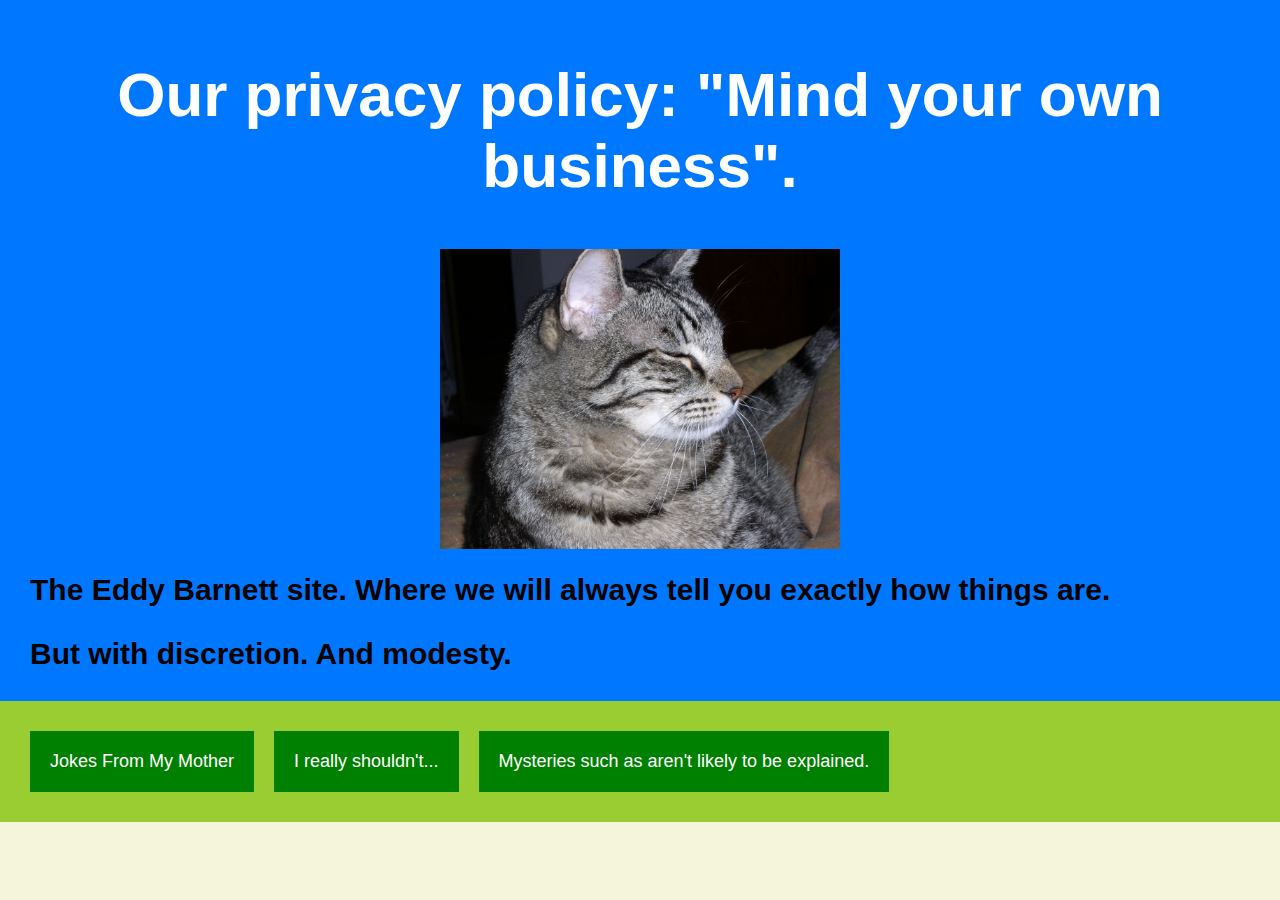
==== index.html @ 27a4dc45 "Add files via upload" ====
<!DOCTYPE html>
<html>
<head>
<title>Hi from Eddy Barnett</title>
  <link rel="stylesheet" href="styles/styles.css"></link>
  <meta name="viewport" content="width=device-width" />
</head>
<body class='main'>
  <section id='topmost'>
    <h1>
    Our privacy policy: "Mind your own business".
    </h1>
    <img class="mainImg" src="img/P1010012.JPG" alt="Skippy Boy" width="400" height="300">  
    <h2 class="desc">The Eddy Barnett site. Where we will always tell you exactly how things are.</h2>
    <h2 class='desc'>But with discretion. And modesty.</h3>
  </section>
  <section class="links">
      <a href="jokes.html" class="styledButton">Jokes From My Mother</a>
      <a href="shouldnt.html" class="styledButton">I really shouldn't...</a>
      <a href="mysteries.html" class="styledButton">Mysteries such as aren't likely to be explained.</a>
  </section>
</body>
</html>
---- styles/styles.css ----
body{
  color:#000;
  margin: 0;
  padding: 0;
  font-size: 1em;
  font-family: 'Geneva', sans-serif;
  background: beige;
}

* {
  box-sizing: border-box;
}

h1{
font-size: 62px;
color: #FFF;
  padding: 7px;
  text-align: center;
/*  height: fit-content;
  width: fit-content; */
}

h2{
  font-size: 35px;
}

#topmost{
  background-color: rgb(0, 119, 255);
  padding: 10px;
 /* display: flex;
  flex-flow: row wrap;
  justify-content: space-around; */
  text-align: center;
}

.center-text{
  text-align: center;
}

.desc{
  padding: 10px;
  margin: 10px 10px;
  height: fit-content;
  width: fit-content;
  font-size: 30px;
}

.center-el{
  text-align: center;
}

.article{
  font-size: 18px;
  background: wheat;
  display: flexbox;
  padding: 0 1em 0 1em;
  flex-flow: column;
}

.color1{
  background: rgb(107, 124, 116);
}

.article-text{
  padding: 0px 28px 25px 28px;
  color: white;
}

.image-and-text{
    min-height: 320px;
    padding: 20px;
    display: grid;
    grid-template-columns: 0fr 4fr 0fr;
    grid-gap: 15px;
    background-color: #6b5b95;
    color: white;
    font-size: 1em;
 }
  
 @media only screen and (max-width: 768px) {
  /* For mobile phones: */
  .image-and-text {
    display: flex;
    flex-flow: wrap;
  }
}
 image-and-text2{
  min-height: 320px;
  padding: 20px;
  display: flex;
  flex-wrap: wrap;
 }

.image-area{
  width: fit-content;
}

.image-area2{
  width: fit-content;
  /* display: flex;
  flex-wrap: wrap; */
}

.text-area{
  padding: 15px;
}

.buttonable-text{
  display: none;
}

.phoneImg{
  height: 330px;
  width: 160px;
}

.phoneImg-uncropped{
  height: 300px;
  max-width: 200px;
  min-width: 200px;
}


.links{
  background-color:yellowgreen;
  display: flex;
  font-size:  18px;
  color: red;
  padding: 20px;
}

.displayer{
  display: flex;
  flex-wrap: wrap;
}

.toTheSide{
  background: rgba(85, 93, 94, 0.753);
  padding: 10px;
  color: crimson;
  background: pink;
  flex-grow: 1;
}

.big-picture{
  width: 300px;
}

.sideLinks{
  flex-grow: 1;
  background: blue;
  padding: 10px 0 0 10px;
}

@media only screen and (max-device-width: 480px){
  .desc {
    font-size: 40px;
    background-color: olive;
  }
  #topmost h1{
    font-size: 6px;  
  }
}

.jComment{
  color: #000;
  font-style: italic;
  font-size: 28px;
}

.styledButton{
  text-decoration: none;
  font-size: 18px;
  padding: 20px;
  background: green;
  color: white;
  margin: 10px;
}

.styledButton:visited{
  background: brown;
  color: yellow;
  text-decoration: none;
}

.styledButton:hover{
  color: yellow;
  background: #6b5b95;
  text-decoration: underline;

}

#jokeSection{
  background-color: bisque;
  padding: 20px 20px;
  margin-left: auto;
  margin-right: auto;
}

.unJoke{
  border-bottom: purple 4px solid;
  padding-bottom: 6px;
  margin-bottom: 6px;
}

.setUp{
  font-size: 36px;
  font-weight: bold;
  color: #000;
}

.punchLine{
  font-size: 34px;
  color: blue;
}
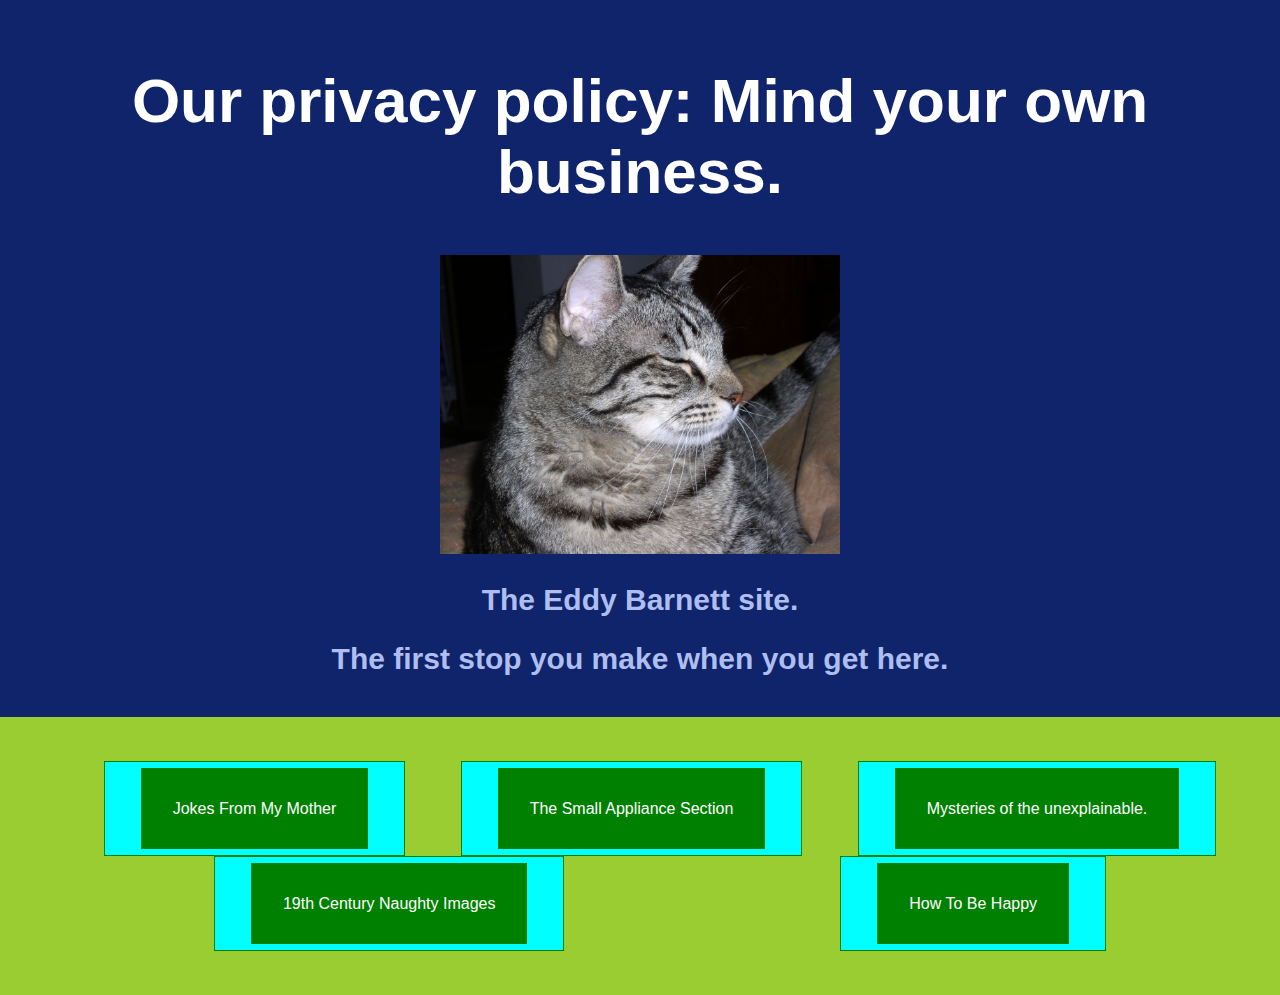
==== commit 6d85e627: "Add files via upload" ====
--- a/index.html
+++ b/index.html
@@ -8,16 +8,30 @@
 <body class='main'>
   <section id='topmost'>
     <h1>
-    Our privacy policy: "Mind your own business".
+    Our privacy policy: Mind your own business.
     </h1>
-    <img class="mainImg" src="img/P1010012.JPG" alt="Skippy Boy" width="400" height="300">  
-    <h2 class="desc">The Eddy Barnett site. Where we will always tell you exactly how things are.</h2>
-    <h2 class='desc'>But with discretion. And modesty.</h3>
+    <img class="mainImg" src="img/P1010012.JPG" alt="Skippy Boy" width="400">  
+    <h2 class="desc">The Eddy Barnett site.</h2>
+    <h2 class='desc'>The first stop you make when you get here.</h3>
   </section>
-  <section class="links">
-      <a href="jokes.html" class="styledButton">Jokes From My Mother</a>
-      <a href="shouldnt.html" class="styledButton">I really shouldn't...</a>
-      <a href="mysteries.html" class="styledButton">Mysteries such as aren't likely to be explained.</a>
-  </section>
+  <nav class="links">
+    <ul class="nav-list">
+      <li class="nav-item">
+        <a href="jokes.html" class="styledButton">Jokes From My Mother</a>
+      </li>
+      <li class="nav-item">
+        <a href="appliances.html" class="styledButton">The Small Appliance Section</a>
+      </li>
+      <li class="nav-item">
+        <a href="mysteries.html" class="styledButton">Mysteries of the unexplainable.</a>
+        </li>
+        <li class="nav-item">
+          <a href="fin.html" class="styledButton">19th Century Naughty Images</a>
+          </li>
+          <li class="nav-item">
+            <a href="happiness.html" class="styledButton">How To Be Happy</a>
+            </li>          
+    </ul>
+  </nav>
 </body>
 </html>
--- a/styles/styles.css
+++ b/styles/styles.css
@@ -20,17 +20,66 @@
   width: fit-content; */
 }
 
+.bold-caption{
+  font-weight: 900;
+  color: black;
+}
 h2{
   font-size: 35px;
 }
 
+.footnoter{
+  display: flex;
+  flex-direction: row;
+  padding-top: 3rem;
+}
+
+.cry-for-happy{
+  background-color: skyblue;
+  mIn-height: 450px;
+  font-size: 4rem;
+  font-family: Palatino monospace ;
+  font-style: italic;
+  text-align: center;
+  padding-top: 2rem;
+  border: 5px solid green;
+}
+
+.my-best-advice{
+  background-color: #AA36AA;
+  color: brown;
+  border: 5px solid purple;
+  
+}
+
+.secret-button{
+  color: inherit;
+  background-color: inherit;
+  border: none;
+  margin-left: 25%;
+  font-size: 7rem;
+}
+
+#hidden-text{
+  padding-top: 3rem;
+  font-size: 1.9rem;
+  visibility: hidden;
+}
+
 #topmost{
-  background-color: rgb(0, 119, 255);
-  padding: 10px;
+  background-color: #0f246b;
+  padding: 1rem;
  /* display: flex;
   flex-flow: row wrap;
   justify-content: space-around; */
   text-align: center;
+  color: #afbef0;
+}
+
+.lower-down{
+  padding: 12rem 0 3rem 0;
+  color: rebeccapurple;
+  font-size: 2rem;
 }
 
 .center-text{
@@ -38,15 +87,21 @@
 }
 
 .desc{
-  padding: 10px;
-  margin: 10px 10px;
-  height: fit-content;
-  width: fit-content;
+  text-align: center;
+ /* height: fit-content;
+  width: fit-content; */
   font-size: 30px;
 }
 
-.center-el{
-  text-align: center;
+/*
+.articles{
+  background-color: chartreuse;
+  padding: 33px;
+}
+*/
+
+.color1{
+  background: rgb(107, 124, 116);
 }
 
 .article{
@@ -55,10 +110,7 @@
   display: flexbox;
   padding: 0 1em 0 1em;
   flex-flow: column;
-}
-
-.color1{
-  background: rgb(107, 124, 116);
+  margin-bottom: 25px;
 }
 
 .article-text{
@@ -76,7 +128,7 @@
     color: white;
     font-size: 1em;
  }
-  
+ 
  @media only screen and (max-width: 768px) {
   /* For mobile phones: */
   .image-and-text {
@@ -84,7 +136,7 @@
     flex-flow: wrap;
   }
 }
- image-and-text2{
+ .image-and-text2{
   min-height: 320px;
   padding: 20px;
   display: flex;
@@ -111,7 +163,14 @@
 
 .phoneImg{
   height: 330px;
-  width: 160px;
+  /* width: 160px; */
+}
+
+.phoneImgCenter{
+  height: 330px;
+  display: block;
+  margin-left: auto;
+  margin-right: auto;
 }
 
 .phoneImg-uncropped{
@@ -123,33 +182,51 @@
 
 .links{
   background-color:yellowgreen;
-  display: flex;
   font-size:  18px;
   color: red;
-  padding: 20px;
+  padding: .5rem 0;
+}
+
+.nav-list{
+  list-style-type: none;
+  margin: 2em;
+  display: flex;
+  flex-direction: row;
+  flex-wrap: wrap;
+  justify-content: space-around;
+  max-width: 1500px;
+}
+
+.nav-item{
+  padding: 2em; 
+  background-color: cyan;
+  border: solid green .1em;
 }
 
 .displayer{
   display: flex;
   flex-wrap: wrap;
-}
-
-.toTheSide{
-  background: rgba(85, 93, 94, 0.753);
-  padding: 10px;
-  color: crimson;
+  flex-direction: row;
+}
+
+.appliance{
+  padding: 1rem;
+  color: #0f246b;
   background: pink;
+  width: 45%;
   flex-grow: 1;
 }
 
 .big-picture{
-  width: 300px;
+  width: 100%;
+  height: auto;
 }
 
 .sideLinks{
   flex-grow: 1;
-  background: blue;
-  padding: 10px 0 0 10px;
+  background:#0f246b;
+  padding: 1rem 0 0 1rem;
+  height: 7rem;
 }
 
 @media only screen and (max-device-width: 480px){
@@ -168,13 +245,19 @@
   font-size: 28px;
 }
 
+.slimStyledButton{
+  background-color: green;
+  font-size: 1rem;
+  padding: 2rem 1rem;
+
+}
+
 .styledButton{
   text-decoration: none;
-  font-size: 18px;
-  padding: 20px;
+  font-size: 1rem;
   background: green;
   color: white;
-  margin: 10px;
+  padding: 2em;
 }
 
 .styledButton:visited{
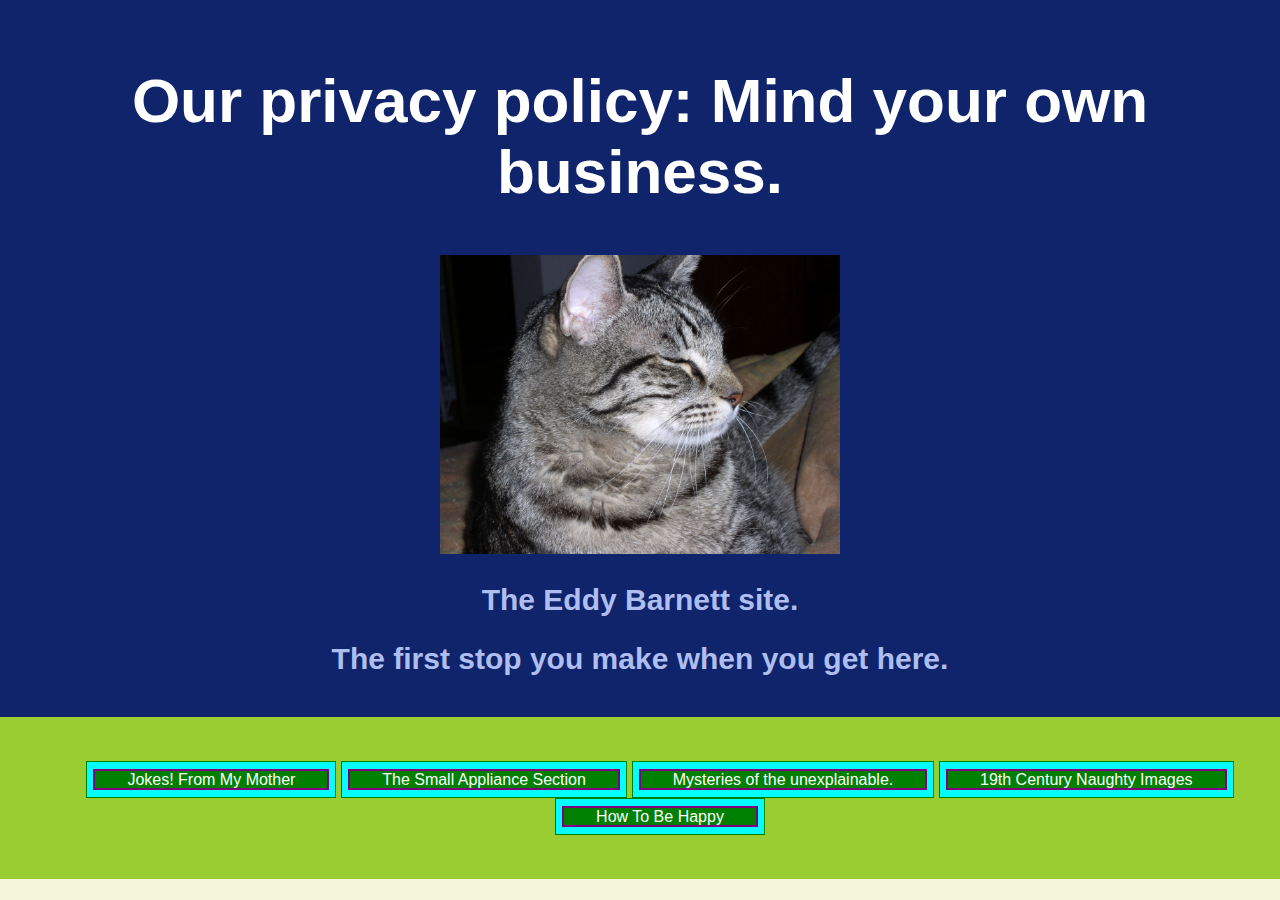
==== commit 6c12c653: "Add files via upload" ====
--- a/index.html
+++ b/index.html
@@ -17,7 +17,7 @@
   <nav class="links">
     <ul class="nav-list">
       <li class="nav-item">
-        <a href="jokes.html" class="styledButton">Jokes From My Mother</a>
+        <a href="jokes.html" class="styledButton">Jokes! From My Mother</a>
       </li>
       <li class="nav-item">
         <a href="appliances.html" class="styledButton">The Small Appliance Section</a>
--- a/styles/styles.css
+++ b/styles/styles.css
@@ -183,8 +183,8 @@
 .links{
   background-color:yellowgreen;
   font-size:  18px;
-  color: red;
-  padding: .5rem 0;
+  display: flex;
+  padding: .5rem;
 }
 
 .nav-list{
@@ -198,9 +198,9 @@
 }
 
 .nav-item{
-  padding: 2em; 
+  padding: 7px 5px; 
   background-color: cyan;
-  border: solid green .1em;
+  border: solid green 1px;
 }
 
 .displayer{
@@ -235,8 +235,9 @@
     background-color: olive;
   }
   #topmost h1{
-    font-size: 6px;  
+    font-size: 46px;  
   }
+  
 }
 
 .jComment{
@@ -257,7 +258,9 @@
   font-size: 1rem;
   background: green;
   color: white;
-  padding: 2em;
+  padding: 0 2em;
+  margin: 1px;
+  border: 2px solid purple;
 }
 
 .styledButton:visited{
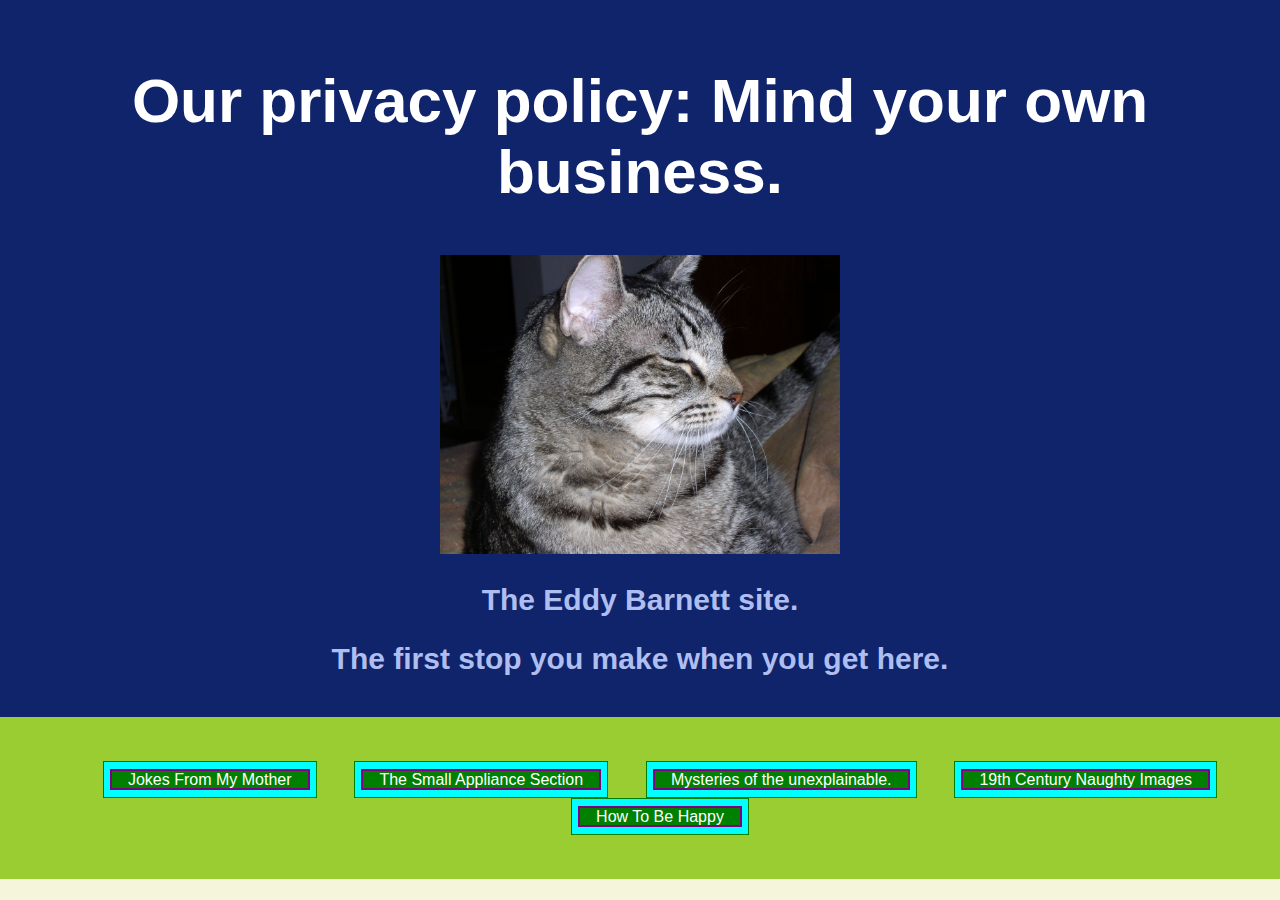
==== commit 1ecdf7fc: "Add files via upload" ====
--- a/index.html
+++ b/index.html
@@ -17,7 +17,7 @@
   <nav class="links">
     <ul class="nav-list">
       <li class="nav-item">
-        <a href="jokes.html" class="styledButton">Jokes! From My Mother</a>
+        <a href="jokes.html" class="styledButton">Jokes From My Mother</a>
       </li>
       <li class="nav-item">
         <a href="appliances.html" class="styledButton">The Small Appliance Section</a>
--- a/styles/styles.css
+++ b/styles/styles.css
@@ -258,7 +258,7 @@
   font-size: 1rem;
   background: green;
   color: white;
-  padding: 0 2em;
+  padding: 0 1em;
   margin: 1px;
   border: 2px solid purple;
 }
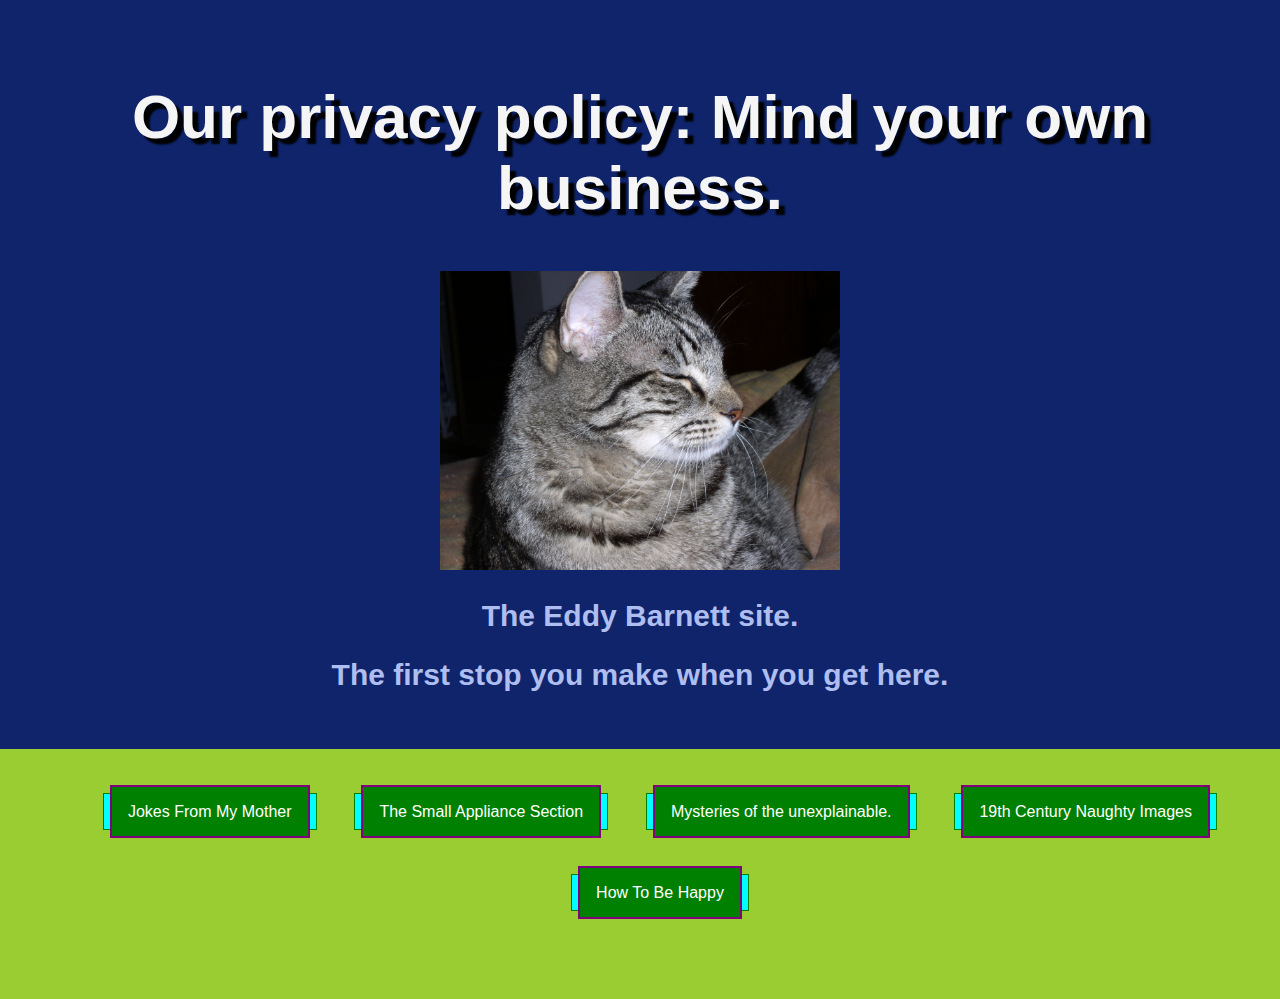
==== commit 85619a9a: "Add files via upload" ====
--- a/index.html
+++ b/index.html
@@ -7,7 +7,7 @@
 </head>
 <body class='main'>
   <section id='topmost'>
-    <h1>
+    <h1 class="shadowed">
     Our privacy policy: Mind your own business.
     </h1>
     <img class="mainImg" src="img/P1010012.JPG" alt="Skippy Boy" width="400">  
--- a/styles/styles.css
+++ b/styles/styles.css
@@ -68,16 +68,22 @@
 
 #topmost{
   background-color: #0f246b;
-  padding: 1rem;
+  padding: 2rem;
  /* display: flex;
   flex-flow: row wrap;
   justify-content: space-around; */
   text-align: center;
   color: #afbef0;
+  margin-bottom: 0;
+}
+
+.shadowed{
+  color: whitesmoke;
+  text-shadow: 6px 6px 2px black;
 }
 
 .lower-down{
-  padding: 12rem 0 3rem 0;
+  padding: 3rem 0 3rem 0;
   color: rebeccapurple;
   font-size: 2rem;
 }
@@ -93,24 +99,33 @@
   font-size: 30px;
 }
 
-/*
+
+
 .articles{
-  background-color: chartreuse;
-  padding: 33px;
-}
-*/
+  margin-top: 9;
+} 
+
+
 
 .color1{
   background: rgb(107, 124, 116);
+
+}
+
+.text-text{
+  padding: 7px 7px 7px 16px;
 }
 
 .article{
   font-size: 18px;
   background: wheat;
   display: flexbox;
-  padding: 0 1em 0 1em;
   flex-flow: column;
+  /*margin-top: 0;
   margin-bottom: 25px;
+*/  
+  padding-top: 7px;
+  padding-left: 7px;
 }
 
 .article-text{
@@ -201,6 +216,7 @@
   padding: 7px 5px; 
   background-color: cyan;
   border: solid green 1px;
+  margin-bottom: 44px;
 }
 
 .displayer{
@@ -215,11 +231,14 @@
   background: pink;
   width: 45%;
   flex-grow: 1;
+  
 }
 
 .big-picture{
   width: 100%;
   height: auto;
+  margin-top: 4px;
+
 }
 
 .sideLinks{
@@ -227,6 +246,7 @@
   background:#0f246b;
   padding: 1rem 0 0 1rem;
   height: 7rem;
+  margin-top: 0;
 }
 
 @media only screen and (max-device-width: 480px){
@@ -246,6 +266,11 @@
   font-size: 28px;
 }
 
+.floatButton{
+ text-align: center;
+ padding: 3rem;
+}
+
 .slimStyledButton{
   background-color: green;
   font-size: 1rem;
@@ -258,7 +283,7 @@
   font-size: 1rem;
   background: green;
   color: white;
-  padding: 0 1em;
+  padding: 1em 1em;
   margin: 1px;
   border: 2px solid purple;
 }
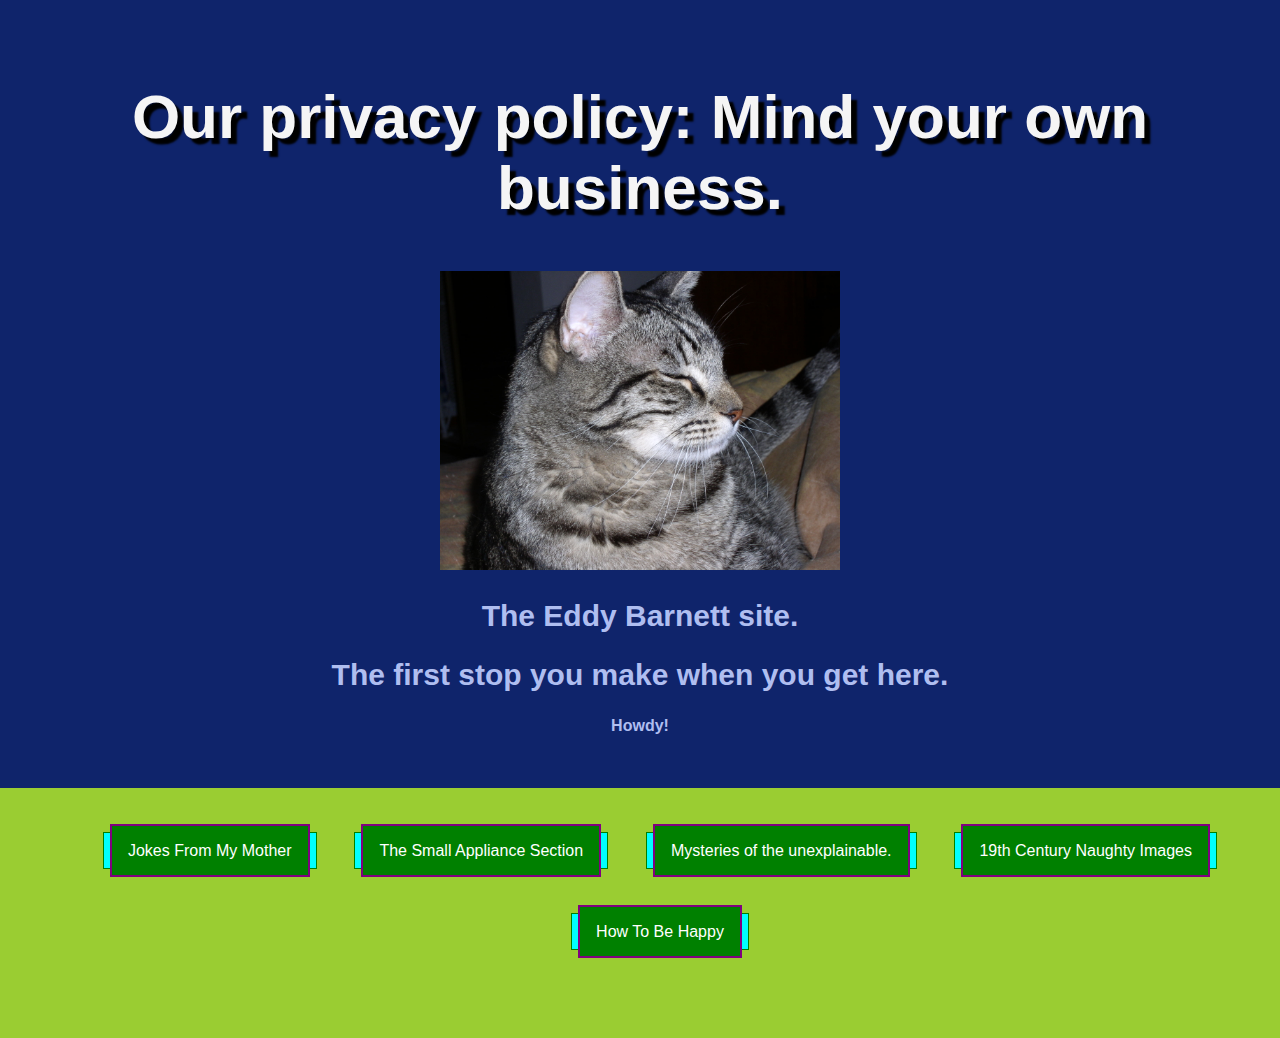
==== commit 2a8d47f3: "Add files via upload" ====
--- a/index.html
+++ b/index.html
@@ -12,7 +12,8 @@
     </h1>
     <img class="mainImg" src="img/P1010012.JPG" alt="Skippy Boy" width="400">  
     <h2 class="desc">The Eddy Barnett site.</h2>
-    <h2 class='desc'>The first stop you make when you get here.</h3>
+    <h2 class='desc'>The first stop you make when you get here.</h2>
+    <h4>Howdy!</h4>
   </section>
   <nav class="links">
     <ul class="nav-list">
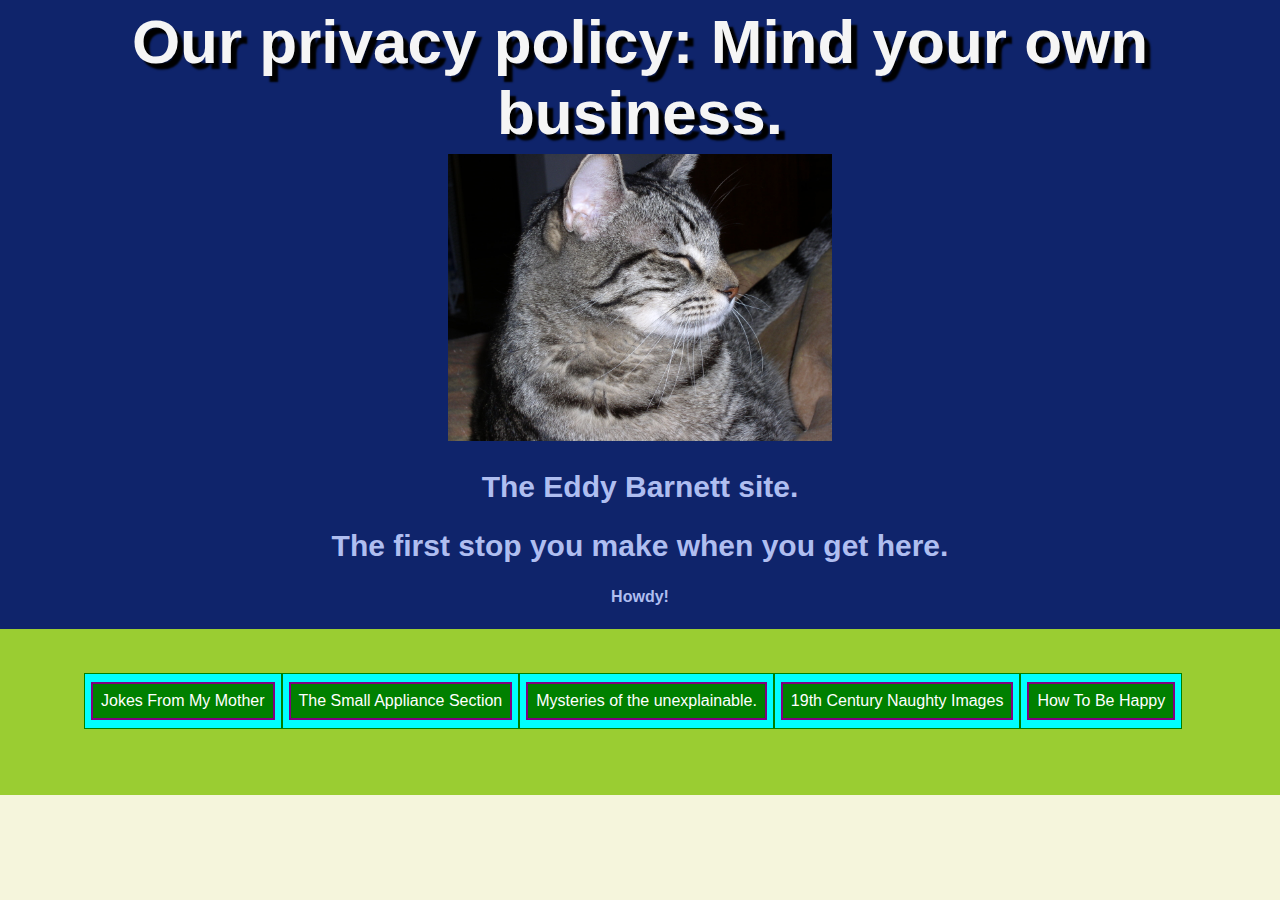
==== commit 9ca6376a: "Add files via upload" ====
--- a/index.html
+++ b/index.html
@@ -10,7 +10,7 @@
     <h1 class="shadowed">
     Our privacy policy: Mind your own business.
     </h1>
-    <img class="mainImg" src="img/P1010012.JPG" alt="Skippy Boy" width="400">  
+    <img class="mainImg" src="img/P1010012.JPG" alt="Skippy Boy">  
     <h2 class="desc">The Eddy Barnett site.</h2>
     <h2 class='desc'>The first stop you make when you get here.</h2>
     <h4>Howdy!</h4>
--- a/styles/styles.css
+++ b/styles/styles.css
@@ -7,17 +7,23 @@
   background: beige;
 }
 
+
 * {
   box-sizing: border-box;
 }
 
 h1{
+  margin: 0;
 font-size: 62px;
 color: #FFF;
-  padding: 7px;
+  padding: 6px;
   text-align: center;
 /*  height: fit-content;
   width: fit-content; */
+}
+
+.mainImg{
+  width: 30%;
 }
 
 .bold-caption{
@@ -68,7 +74,7 @@
 
 #topmost{
   background-color: #0f246b;
-  padding: 2rem;
+  padding-bottom: .1rem;
  /* display: flex;
   flex-flow: row wrap;
   justify-content: space-around; */
@@ -150,6 +156,10 @@
     display: flex;
     flex-flow: wrap;
   }
+
+  .mainImg{
+    width: 100%;
+  }
 }
  .image-and-text2{
   min-height: 320px;
@@ -200,6 +210,7 @@
   font-size:  18px;
   display: flex;
   padding: .5rem;
+  margin-top: 0;
 }
 
 .nav-list{
@@ -216,7 +227,7 @@
   padding: 7px 5px; 
   background-color: cyan;
   border: solid green 1px;
-  margin-bottom: 44px;
+  margin-bottom: 22px;
 }
 
 .displayer{
@@ -268,7 +279,7 @@
 
 .floatButton{
  text-align: center;
- padding: 3rem;
+ padding-left: 50%;
 }
 
 .slimStyledButton{
@@ -283,9 +294,11 @@
   font-size: 1rem;
   background: green;
   color: white;
-  padding: 1em 1em;
+  padding: .5em .5em;
   margin: 1px;
   border: 2px solid purple;
+  display: block;
+  width: fit-content;
 }
 
 .styledButton:visited{
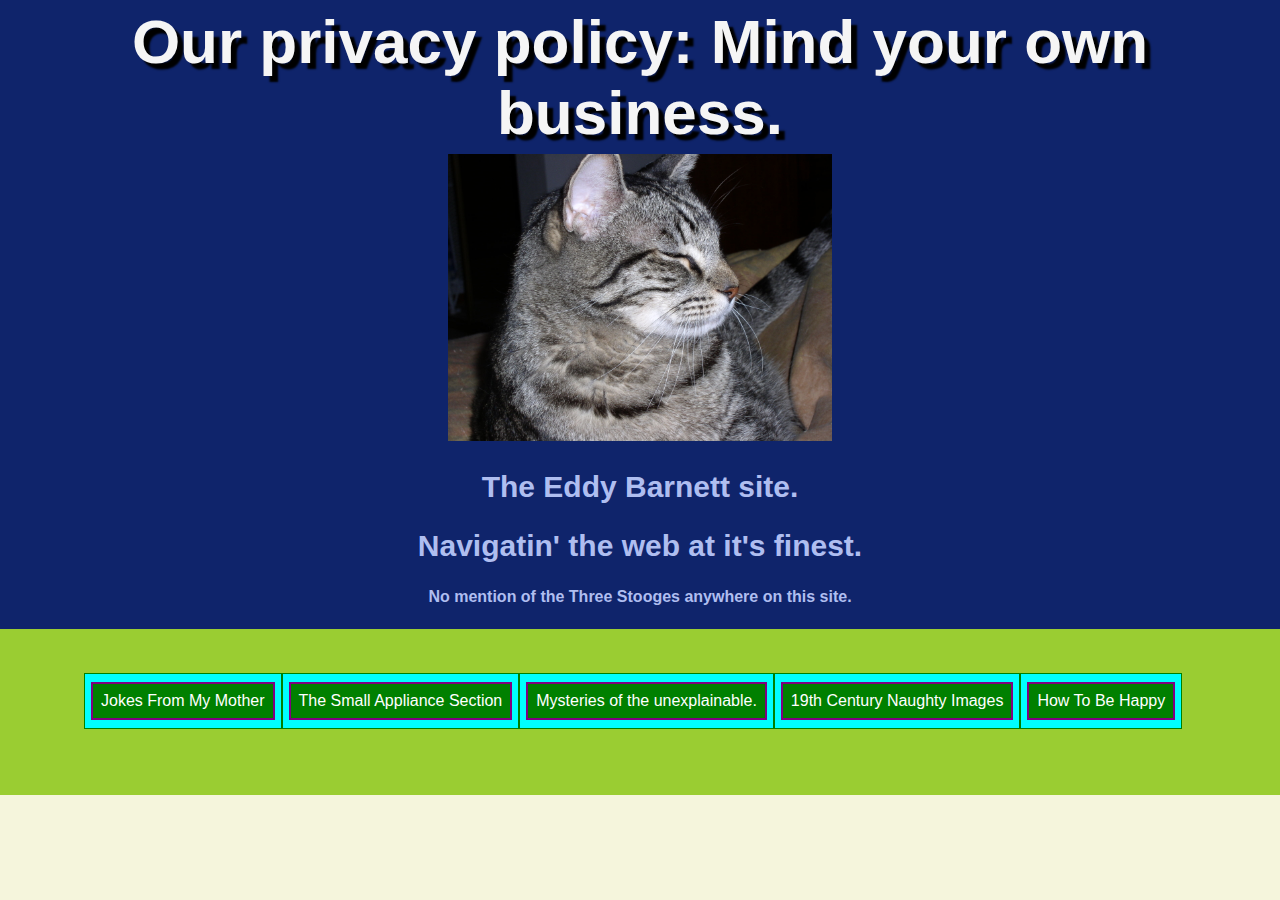
==== commit 7fadc70a: "Add files via upload" ====
--- a/index.html
+++ b/index.html
@@ -12,8 +12,8 @@
     </h1>
     <img class="mainImg" src="img/P1010012.JPG" alt="Skippy Boy">  
     <h2 class="desc">The Eddy Barnett site.</h2>
-    <h2 class='desc'>The first stop you make when you get here.</h2>
-    <h4>Howdy!</h4>
+    <h2 class='desc'>Navigatin' the web at it's finest.</h2>
+    <h4>No mention of the Three Stooges anywhere on this site.</h4>
   </section>
   <nav class="links">
     <ul class="nav-list">
